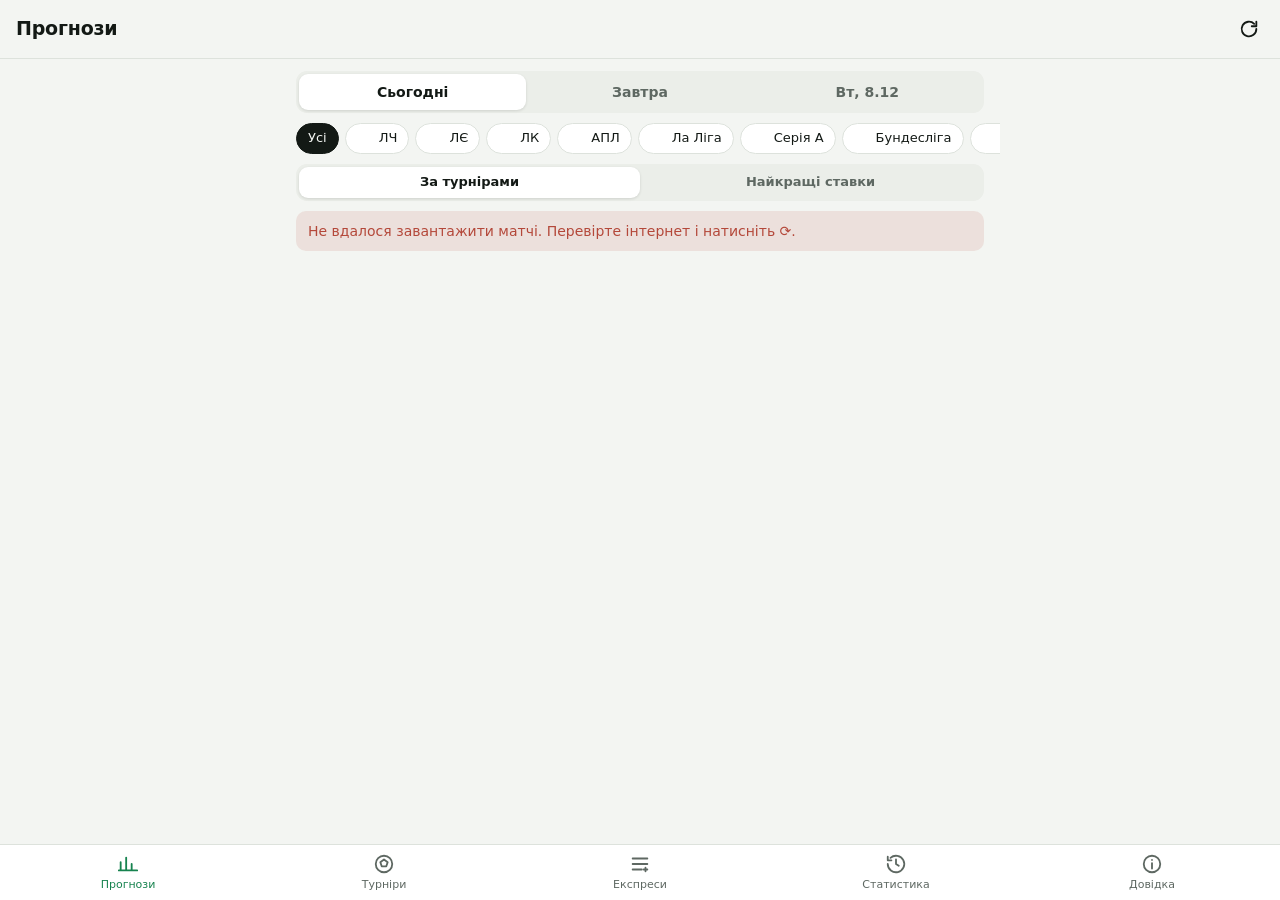
==== index.html @ bfa0df4a "Persistent accumulator slots, unique events, split statistics with CSV export Co-Authored-By: Claude" ====
<!doctype html>
<html lang="uk">
<head>
  <meta charset="utf-8">
  <meta name="viewport" content="width=device-width, initial-scale=1, viewport-fit=cover">
  <meta name="theme-color" content="#0e1311">
  <meta name="apple-mobile-web-app-capable" content="yes">
  <meta name="mobile-web-app-capable" content="yes">
  <meta name="apple-mobile-web-app-status-bar-style" content="black-translucent">
  <meta name="apple-mobile-web-app-title" content="Футбол Аналітика">
  <meta name="description" content="Аналіз топ-15 футбольних чемпіонатів і рекомендовані ставки на матчі">
  <link rel="manifest" href="manifest.webmanifest">
  <link rel="icon" href="icons/icon.svg" type="image/svg+xml">
  <link rel="apple-touch-icon" href="icons/icon-192.png">
  <link rel="stylesheet" href="styles.css">
  <title>Футбол Аналітика</title>
</head>
<body>
  <header class="topbar">
    <button id="back" class="icon-btn" aria-label="Назад" hidden>
      <svg viewBox="0 0 24 24"><path d="M15 5l-7 7 7 7"/></svg>
    </button>
    <h1 id="title">Прогнози</h1>
    <button id="refresh" class="icon-btn" aria-label="Оновити">
      <svg viewBox="0 0 24 24"><path d="M20 12a8 8 0 1 1-2.34-5.66M20 4v5h-5"/></svg>
    </button>
  </header>

  <main id="view"></main>

  <nav class="tabbar">
    <a href="#/" data-tab="home">
      <svg viewBox="0 0 24 24"><path d="M4 19V10M10 19V5M16 19v-7M22 19H2"/></svg>
      <span>Прогнози</span>
    </a>
    <a href="#/leagues" data-tab="leagues">
      <svg viewBox="0 0 24 24"><circle cx="12" cy="12" r="9"/><path d="M12 7l4 3-1.5 4.5h-5L8 10z"/></svg>
      <span>Турніри</span>
    </a>
    <a href="#/express" data-tab="express">
      <svg viewBox="0 0 24 24"><path d="M4 6h16M4 12h16M4 18h10"/><path d="M18 16v4M16 18h4"/></svg>
      <span>Експреси</span>
      <em id="slip-count" class="tab-count" hidden></em>
    </a>
    <a href="#/history" data-tab="history">
      <svg viewBox="0 0 24 24"><path d="M3 12a9 9 0 1 0 3-6.7M3 4v4h4M12 7v5l3 2"/></svg>
      <span>Статистика</span>
    </a>
    <a href="#/info" data-tab="info">
      <svg viewBox="0 0 24 24"><circle cx="12" cy="12" r="9"/><path d="M12 11v6M12 7.5v.01"/></svg>
      <span>Довідка</span>
    </a>
  </nav>

  <script src="js/config.js"></script>
  <script src="js/api.js"></script>
  <script src="js/model.js"></script>
  <script src="js/history.js"></script>
  <script src="js/glossary.js"></script>
  <script src="js/slip.js"></script>
  <script src="js/app.js"></script>
  <script>
    if ('serviceWorker' in navigator && location.protocol !== 'file:') {
      navigator.serviceWorker.register('sw.js');
    }
  </script>
</body>
</html>
---- styles.css ----
:root {
  --bg: #f3f5f2;
  --surface: #ffffff;
  --surface-2: #ebeee9;
  --text: #131915;
  --muted: #5e6862;
  --line: #dde2dc;
  --accent: #17834f;
  --accent-ink: #ffffff;
  --home: #17834f;
  --draw: #a3aca6;
  --away: #3567cf;
  --hi: #17834f;
  --mid: #b67c0a;
  --lo: #b4483a;
  --radius: 14px;
  --shadow: 0 1px 2px rgba(0, 0, 0, .05);
  color-scheme: light;
}

@media (prefers-color-scheme: dark) {
  :root:not([data-theme="light"]) {
    --bg: #0e1311;
    --surface: #161d19;
    --surface-2: #1f2823;
    --text: #e7ede9;
    --muted: #8d9993;
    --line: #27312b;
    --accent: #3cc98a;
    --accent-ink: #04140b;
    --home: #34b37a;
    --draw: #5f6a64;
    --away: #5f8ef0;
    --hi: #3cc98a;
    --mid: #e0a93b;
    --lo: #e0705f;
    --shadow: none;
    color-scheme: dark;
  }
}
:root[data-theme="dark"] {
  --bg: #0e1311; --surface: #161d19; --surface-2: #1f2823; --text: #e7ede9; --muted: #8d9993;
  --line: #27312b; --accent: #3cc98a; --accent-ink: #04140b; --home: #34b37a; --draw: #5f6a64;
  --away: #5f8ef0; --hi: #3cc98a; --mid: #e0a93b; --lo: #e0705f; --shadow: none; color-scheme: dark;
}

* { box-sizing: border-box; }
html { -webkit-text-size-adjust: 100%; }
body {
  margin: 0;
  background: var(--bg);
  color: var(--text);
  font: 15px/1.45 system-ui, -apple-system, "Segoe UI", Roboto, sans-serif;
  padding-bottom: calc(64px + env(safe-area-inset-bottom));
  -webkit-tap-highlight-color: transparent;
}
a { color: var(--accent); }
img { display: block; }
button, input, select { font: inherit; color: inherit; }

/* ---------- верхня і нижня панелі ---------- */
.topbar {
  position: sticky; top: 0; z-index: 10;
  display: flex; align-items: center; gap: 8px;
  padding: calc(10px + env(safe-area-inset-top)) 12px 10px 16px;
  background: color-mix(in srgb, var(--bg) 88%, transparent);
  backdrop-filter: blur(12px);
  border-bottom: 1px solid var(--line);
}
.topbar h1 { flex: 1; margin: 0; font-size: 19px; font-weight: 700; letter-spacing: -.01em; white-space: nowrap; overflow: hidden; text-overflow: ellipsis; }
.icon-btn { width: 38px; height: 38px; border: 0; border-radius: 10px; background: transparent; display: grid; place-items: center; cursor: pointer; flex: none; }
.icon-btn:active { background: var(--surface-2); }
.icon-btn[hidden] { display: none; }
svg { width: 22px; height: 22px; fill: none; stroke: currentColor; stroke-width: 2; stroke-linecap: round; stroke-linejoin: round; }

.tabbar {
  position: fixed; left: 0; right: 0; bottom: 0; z-index: 10;
  display: flex;
  padding-bottom: env(safe-area-inset-bottom);
  background: var(--surface);
  border-top: 1px solid var(--line);
}
.tabbar a {
  flex: 1; display: flex; flex-direction: column; align-items: center; gap: 2px;
  padding: 8px 0 7px; font-size: 11px; color: var(--muted); text-decoration: none;
}
.tabbar a.on { color: var(--accent); }

main { max-width: 720px; margin: 0 auto; padding: 12px 16px 24px; }

/* ---------- елементи керування ---------- */
.controls { display: grid; gap: 10px; margin-bottom: 14px; }
.segmented { display: flex; background: var(--surface-2); border-radius: 11px; padding: 3px; }
.segmented button {
  flex: 1; border: 0; background: transparent; padding: 8px 4px; border-radius: 9px;
  font-weight: 600; font-size: 14px; color: var(--muted); cursor: pointer;
}
.segmented button.on { background: var(--surface); color: var(--text); box-shadow: 0 1px 3px rgba(0, 0, 0, .12); }
.segmented.small button { padding: 6px 4px; font-size: 13px; }

.chips { display: flex; gap: 6px; overflow-x: auto; margin: 0 -16px; padding: 0 16px; scrollbar-width: none; }
.chips::-webkit-scrollbar { display: none; }
.chip {
  flex: none; display: flex; align-items: center; gap: 6px;
  border: 1px solid var(--line); background: var(--surface); border-radius: 999px;
  padding: 5px 11px; font-size: 13px; cursor: pointer; white-space: nowrap;
}
.chip img { width: 16px; height: 16px; object-fit: contain; }
.chip.on { background: var(--text); color: var(--bg); border-color: var(--text); }

.btn {
  display: inline-block; border: 0; border-radius: 11px; padding: 10px 16px;
  background: var(--accent); color: var(--accent-ink); font-weight: 600; text-decoration: none; cursor: pointer;
}
.btn.ghost { background: var(--surface-2); color: var(--text); }
.btn-row { margin-top: 10px; }

input, select {
  width: 100%; min-width: 0; padding: 10px 12px; border-radius: 10px;
  border: 1px solid var(--line); background: var(--bg);
}
input:focus, select:focus { outline: 2px solid var(--accent); outline-offset: -1px; }

/* ---------- картки ---------- */
.card { background: var(--surface); border: 1px solid var(--line); border-radius: var(--radius); padding: 14px; margin-bottom: 12px; box-shadow: var(--shadow); }
.card.flush { padding: 0; overflow: hidden; }
.card h2 { margin: 0 0 8px; font-size: 18px; }
.card h3 { margin: 0 0 10px; font-size: 15px; }
.hint { color: var(--muted); font-size: 13px; margin: 8px 0 0; }
.hint.pad { padding: 0 4px; }
.loading, .empty { padding: 32px 8px; text-align: center; color: var(--muted); }
.notice { border-radius: 10px; padding: 10px 12px; font-size: 14px; margin-bottom: 10px; }
.notice.error { background: color-mix(in srgb, var(--lo) 12%, transparent); color: var(--lo); }
.onboarding ol { padding-left: 20px; margin: 10px 0 14px; }
.summary { font-size: 13px; color: var(--muted); margin: 0 2px 12px; }
.summary b { color: var(--text); }

.ok { color: var(--hi); font-weight: 600; font-style: normal; }
.bad { color: var(--lo); font-weight: 600; font-style: normal; }

/* ---------- список матчів ---------- */
.group { margin-bottom: 18px; }
.group-head { display: flex; align-items: center; gap: 8px; margin: 0 2px 8px; color: var(--muted); font-size: 13px; text-decoration: none; }
.group-head b { color: var(--text); }
.group-head img { width: 20px; height: 20px; object-fit: contain; }

.match {
  display: grid; grid-template-columns: 1fr minmax(118px, 40%); grid-template-areas: "meta meta" "teams pred";
  gap: 6px 12px; align-items: center;
  padding: 11px 12px; margin-bottom: 8px;
  background: var(--surface); border: 1px solid var(--line); border-radius: var(--radius);
  color: inherit; text-decoration: none; box-shadow: var(--shadow);
}
.match:active { background: var(--surface-2); }
.m-meta { grid-area: meta; display: flex; justify-content: space-between; font-size: 12px; color: var(--muted); font-variant-numeric: tabular-nums; }
.m-meta .live { color: var(--lo); font-weight: 700; }
.m-league { display: flex; align-items: center; gap: 5px; }
.m-league img { width: 14px; height: 14px; object-fit: contain; }
.m-teams { grid-area: teams; display: grid; gap: 5px; min-width: 0; }
.team { display: flex; align-items: center; gap: 8px; min-width: 0; font-weight: 600; font-size: 14px; }
.team img { width: 20px; height: 20px; object-fit: contain; flex: none; }
.team span { flex: 1; overflow: hidden; text-overflow: ellipsis; white-space: nowrap; }
.team b { font-variant-numeric: tabular-nums; }
.m-pred { grid-area: pred; display: grid; gap: 6px; }
.pred-loading { font-size: 12px; color: var(--muted); text-align: right; }

.bar { display: flex; height: 18px; border-radius: 6px; overflow: hidden; gap: 2px; font-size: 10px; font-weight: 700; color: #fff; }
.bar span { display: grid; place-items: center; min-width: 22px; overflow: hidden; }
.bar .b1 { background: var(--home); }
.bar .bx { background: var(--draw); }
.bar .b2 { background: var(--away); }
.bar.big { height: 30px; font-size: 13px; border-radius: 8px; margin-top: 12px; }
.bar-legend { display: flex; justify-content: space-between; font-size: 12px; color: var(--muted); margin-top: 5px; }

.tip { justify-self: end; font-size: 12px; font-weight: 700; padding: 3px 8px; border-radius: 7px; white-space: nowrap; display: flex; gap: 5px; }
.tip.hi { background: color-mix(in srgb, var(--hi) 16%, transparent); color: var(--hi); }
.tip.mid { background: color-mix(in srgb, var(--mid) 18%, transparent); color: var(--mid); }
.tip.lo { background: var(--surface-2); color: var(--muted); }

.acca-head { display: flex; justify-content: space-between; align-items: baseline; gap: 8px; flex-wrap: wrap; margin-bottom: 8px; }
.acca-head span { font-size: 12px; color: var(--muted); }
.acca-row { display: flex; justify-content: space-between; gap: 10px; padding: 6px 0; border-top: 1px solid var(--line); font-size: 14px; }
.acca-row span { overflow: hidden; text-overflow: ellipsis; white-space: nowrap; }
.acca-row b { flex: none; color: var(--accent); }

/* ---------- екран матчу ---------- */
.hero-meta { display: flex; align-items: center; justify-content: center; gap: 6px; font-size: 12px; color: var(--muted); text-align: center; }
.hero-meta img { width: 16px; height: 16px; object-fit: contain; }
.hero-teams { display: grid; grid-template-columns: 1fr auto 1fr; align-items: center; gap: 8px; margin: 14px 0 8px; text-align: center; }
.hero-teams > div:not(.hero-score) { display: grid; justify-items: center; gap: 6px; font-size: 14px; min-width: 0; }
.hero-teams img { width: 52px; height: 52px; object-fit: contain; }
.hero-score { font-size: 26px; font-weight: 800; font-variant-numeric: tabular-nums; display: grid; }
.hero-score small { font-size: 11px; font-weight: 500; color: var(--muted); }
.xg { text-align: center; font-size: 13px; color: var(--muted); }
.xg b { color: var(--text); font-size: 15px; }

.tipcard { border-width: 1px 1px 1px 4px; }
.tipcard.hi { border-left-color: var(--hi); }
.tipcard.mid { border-left-color: var(--mid); }
.tipcard.lo { border-left-color: var(--draw); }
.tip-label { font-size: 12px; text-transform: uppercase; letter-spacing: .06em; color: var(--muted); }
.tip-main { font-size: 21px; font-weight: 800; margin: 2px 0 10px; letter-spacing: -.01em; }
.tip-stats { display: flex; flex-wrap: wrap; gap: 6px 16px; font-size: 13px; color: var(--muted); }
.tip-stats b { color: var(--text); }
.alts { margin-top: 10px; font-size: 13px; color: var(--muted); display: flex; flex-wrap: wrap; gap: 6px; align-items: center; }
.alts span { background: var(--surface-2); color: var(--text); padding: 2px 8px; border-radius: 6px; font-weight: 600; }

.reasons { margin: 0; padding-left: 18px; display: grid; gap: 6px; font-size: 14px; }

.value-form { display: grid; grid-template-columns: 1fr 120px; gap: 8px; margin-top: 10px; }
.value-out { margin-top: 10px; font-size: 14px; }

table { width: 100%; border-collapse: collapse; font-size: 13px; }
th { font-weight: 600; color: var(--muted); text-align: left; }
.markets th, .markets td { padding: 7px 4px; border-bottom: 1px solid var(--line); }
.markets td:last-child, .markets th:last-child { text-align: right; font-variant-numeric: tabular-nums; }
.markets tr.sel td { font-weight: 700; }
.markets tr:last-child td { border-bottom: 0; }
.pbar { position: relative; height: 20px; border-radius: 5px; background: var(--surface-2); overflow: hidden; min-width: 80px; }
.pbar i { position: absolute; inset: 0 auto 0 0; background: color-mix(in srgb, var(--accent) 35%, transparent); }
.pbar span { position: relative; padding-left: 6px; line-height: 20px; font-variant-numeric: tabular-nums; }

.scores { display: grid; grid-template-columns: repeat(3, 1fr); gap: 8px; }
.scores div { background: var(--surface-2); border-radius: 10px; padding: 8px; text-align: center; display: grid; }
.scores b { font-size: 18px; font-variant-numeric: tabular-nums; }
.scores span { font-size: 12px; color: var(--muted); }

.compare td, .compare th { padding: 7px 4px; border-bottom: 1px solid var(--line); }
.compare td { width: 34%; font-weight: 600; font-variant-numeric: tabular-nums; }
.compare td:first-child { text-align: left; }
.compare td:last-child { text-align: right; }
.compare tbody th { text-align: center; font-weight: 500; font-size: 12px; }
.compare thead th { color: var(--text); font-size: 13px; }
.compare thead th:last-child { text-align: right; }
.compare td:last-child .form { justify-content: flex-end; }

.form { display: inline-flex; gap: 2px; }
.form i { width: 17px; height: 17px; border-radius: 4px; display: grid; place-items: center; font: 700 10px/1 system-ui, sans-serif; color: #fff; }
.form .fW { background: var(--home); }
.form .fD { background: var(--draw); }
.form .fL { background: var(--lo); }

.status-line { font-size: 12px; color: var(--muted); margin: -4px 2px 10px; }
.badge { margin-left: 6px; font-size: 10px; font-weight: 700; padding: 1px 6px; border-radius: 5px; text-transform: uppercase; letter-spacing: .03em; }
.ok-b { background: color-mix(in srgb, var(--hi) 16%, transparent); color: var(--hi); }
.val-b { background: color-mix(in srgb, var(--away) 16%, transparent); color: var(--away); }
.value-pick { margin-top: 10px; padding: 8px 10px; border-radius: 9px; font-size: 13px; background: color-mix(in srgb, var(--away) 12%, transparent); }
.section-title { font-size: 13px; text-transform: uppercase; letter-spacing: .06em; color: var(--muted); margin: 6px 2px 8px; }
.league-list + .section-title { margin-top: 18px; }
.table-title { padding: 10px 12px 0; font-weight: 700; font-size: 13px; }
a.acca-row { color: inherit; text-decoration: none; }

.hint.top { margin: 0 0 12px; }
.squads { display: grid; grid-template-columns: 1fr 1fr; gap: 14px; }
.squad { min-width: 0; }
.squad h4 { display: flex; align-items: center; gap: 6px; margin: 0 0 8px; font-size: 14px; }
.squad h4 img { width: 18px; height: 18px; object-fit: contain; }
.absent { list-style: none; margin: 0; padding: 0; display: grid; gap: 6px; font-size: 13px; }
.absent b { display: block; }
.absent span { color: var(--lo); font-size: 12px; }
.xi-head { margin: 12px 0 6px; font-size: 12px; font-weight: 700; color: var(--muted); text-transform: uppercase; letter-spacing: .04em; }
.xi { list-style: none; margin: 0; padding: 0; display: grid; gap: 3px; font-size: 13px; }
.xi li { display: flex; gap: 6px; min-width: 0; overflow: hidden; text-overflow: ellipsis; white-space: nowrap; }
.xi li span { width: 20px; flex: none; text-align: right; color: var(--muted); font-variant-numeric: tabular-nums; }

.picks { display: grid; grid-template-columns: repeat(2, minmax(0, 1fr)); gap: 8px; }
.pick { background: var(--surface-2); border-radius: 10px; padding: 8px 10px; display: grid; gap: 1px; min-width: 0; }
.pick span { font-size: 11px; color: var(--muted); text-transform: uppercase; letter-spacing: .03em; }
.pick b { font-size: 14px; overflow: hidden; text-overflow: ellipsis; white-space: nowrap; }
.pick i { font-style: normal; font-size: 12px; color: var(--muted); }

.mgroup { border-top: 1px solid var(--line); }
.mgroup:first-of-type { border-top: 0; }
.mgroup summary { display: flex; justify-content: space-between; align-items: center; padding: 10px 2px; font-weight: 700; font-size: 14px; cursor: pointer; list-style: none; }
.mgroup summary::-webkit-details-marker { display: none; }
.mgroup summary::after { content: '›'; color: var(--muted); font-size: 18px; transition: transform .15s; margin-left: 8px; }
.mgroup[open] summary::after { transform: rotate(90deg); }
.mgroup summary span { margin-left: auto; font-size: 12px; font-weight: 500; color: var(--muted); }
.mgroup table { margin-bottom: 8px; }

.league-stats small { display: block; font-size: 11px; color: var(--muted); font-weight: 500; }
.history td { white-space: normal; vertical-align: top; }
.history small { color: var(--muted); }
.btn-row.pad { padding: 0 2px 12px; }

/* ---------- довідка ---------- */
.toc { display: flex; flex-wrap: wrap; gap: 6px; margin-bottom: 12px; }
.toc a { border: 1px solid var(--line); background: var(--surface); border-radius: 999px; padding: 5px 11px; font-size: 13px; color: var(--text); text-decoration: none; }
.terms, .gloss { margin: 0; display: grid; gap: 12px; }
.terms dt, .gloss dt { font-weight: 700; font-size: 14px; }
.terms dd, .gloss dd { margin: 2px 0 0; font-size: 14px; color: var(--muted); }
.gloss { gap: 10px; padding-bottom: 10px; }
.gloss div { display: grid; grid-template-columns: minmax(96px, 34%) 1fr; gap: 10px; align-items: baseline; }
.gloss dd { margin: 0; }
.term { scroll-margin-top: 70px; border-radius: 8px; transition: background-color 1.5s; }
.term.flash { background: color-mix(in srgb, var(--accent) 14%, transparent); }
.help {
  display: inline-grid; place-items: center; width: 17px; height: 17px; border-radius: 50%;
  font: 700 11px/1 system-ui, sans-serif; text-decoration: none; vertical-align: 1px;
  background: var(--surface-2); color: var(--muted); border: 1px solid var(--line);
}
.gloss-link { display: inline-block; margin-top: 10px; font-size: 13px; text-decoration: none; }

/* ---------- експреси ---------- */
.tabbar a { position: relative; }
.tab-count {
  position: absolute; top: 3px; left: calc(50% + 6px); min-width: 17px; height: 17px; padding: 0 4px;
  border-radius: 9px; background: var(--accent); color: var(--accent-ink);
  font: 700 10px/17px system-ui, sans-serif; font-style: normal; text-align: center;
}
.tab-count[hidden] { display: none; }

.add {
  border: 1px solid var(--line); background: var(--surface); color: var(--accent);
  border-radius: 8px; min-width: 30px; height: 28px; padding: 0 8px; font-weight: 700; cursor: pointer;
}
.add.on { background: var(--accent); color: var(--accent-ink); border-color: var(--accent); }
.add.wide { height: 36px; padding: 0 14px; }
.add-cell { width: 38px; text-align: right; }
.pick { position: relative; padding-right: 44px; }
.pick .add { position: absolute; right: 8px; top: 50%; transform: translateY(-50%); }

.toast {
  position: fixed; left: 50%; bottom: calc(76px + env(safe-area-inset-bottom)); transform: translate(-50%, 20px);
  max-width: calc(100% - 32px); width: max-content; padding: 10px 14px; border-radius: 12px;
  background: var(--text); color: var(--bg); font-size: 13px; opacity: 0; pointer-events: none;
  transition: opacity .2s, transform .2s; z-index: 20;
}
.toast a { color: var(--accent); font-weight: 700; margin-left: 6px; }
.toast.show { opacity: 1; transform: translate(-50%, 0); pointer-events: auto; }

.legs { display: grid; gap: 6px; }
.leg { display: flex; align-items: center; gap: 8px; padding: 8px 0; border-top: 1px solid var(--line); }
.leg:first-child { border-top: 0; }
.leg.started { opacity: .5; }
.leg-main { flex: 1; min-width: 0; display: grid; color: inherit; text-decoration: none; }
.leg-main small, .leg-num small { font-size: 11px; color: var(--muted); }
.leg-main span { font-size: 13px; overflow: hidden; text-overflow: ellipsis; white-space: nowrap; }
.leg-main b { font-size: 14px; color: var(--accent); }
.leg-league { display: flex; align-items: center; gap: 4px; font-style: normal; font-size: 11px; color: var(--muted); }
.leg-league img { width: 13px; height: 13px; object-fit: contain; }
.leg-num { display: grid; text-align: right; flex: none; min-width: 44px; }
.leg-odds { width: 64px; flex: none; padding: 6px 8px; }
.leg-x { flex: none; border: 0; background: transparent; color: var(--muted); font-size: 16px; width: 28px; height: 28px; cursor: pointer; }

.totals { display: grid; grid-template-columns: repeat(4, 1fr); gap: 6px; margin-top: 10px; padding-top: 10px; border-top: 1px solid var(--line); text-align: center; }
.totals div { display: grid; }
.totals span { font-size: 11px; color: var(--muted); }
.totals b { font-size: 17px; }

.acca-title { display: flex; align-items: center; gap: 8px; }
.acca-title b { font-size: 16px; }
.acca-title > span:last-child { margin-left: auto; font-weight: 800; font-size: 17px; }
.acca-sub { font-size: 13px; color: var(--muted); margin: 2px 0 8px; }
.risk { letter-spacing: 1px; font-size: 11px; }
.risk.r1 { color: var(--hi); } .risk.r2 { color: var(--hi); } .risk.r3 { color: var(--mid); }
.risk.r4 { color: var(--lo); } .risk.r5 { color: var(--lo); }

.chip-st { display: inline-block; margin-left: 6px; padding: 1px 7px; border-radius: 6px; font-size: 11px; font-weight: 700; background: var(--surface-2); color: var(--muted); }
.chip-st.win { background: color-mix(in srgb, var(--hi) 16%, transparent); color: var(--hi); }
.chip-st.loss { background: color-mix(in srgb, var(--lo) 14%, transparent); color: var(--lo); }
.leg-st b { font-size: 18px; }
.leg.st-win .leg-main b { color: var(--hi); }
.leg.st-loss .leg-main b { color: var(--lo); text-decoration: line-through; }

/* ---------- статистика ---------- */
.kpis { display: grid; grid-template-columns: repeat(3, 1fr); gap: 8px; text-align: center; }
.kpis div { display: grid; gap: 2px; }
.kpis b { font-size: 20px; }
.kpis span { font-size: 11px; color: var(--muted); line-height: 1.3; }
.rate { margin: 10px 0 12px; }
.rate-head { display: flex; justify-content: space-between; gap: 8px; font-size: 14px; }
.rate-bar { position: relative; height: 8px; border-radius: 4px; background: var(--surface-2); margin: 5px 0 2px; overflow: visible; }
.rate-bar i { position: absolute; inset: 0 auto 0 0; border-radius: 4px; background: var(--hi); }
.rate-bar em { position: absolute; top: -3px; bottom: -3px; width: 2px; background: var(--text); border-radius: 1px; }
.rate small { font-size: 11px; color: var(--muted); }
.day-head { display: flex; justify-content: space-between; padding: 12px 0 4px; border-bottom: 1px solid var(--line); font-size: 13px; }
.day-head span { color: var(--muted); }
.hrow { display: flex; align-items: center; gap: 10px; padding: 8px 0; border-bottom: 1px solid var(--line); color: inherit; text-decoration: none; }
.hrow-main { flex: 1; min-width: 0; display: grid; gap: 1px; }
.hrow-main small { font-size: 11px; color: var(--muted); }
.hrow-main span { font-size: 14px; overflow: hidden; text-overflow: ellipsis; white-space: nowrap; }
.hrow-main em { font-style: normal; font-size: 12px; color: var(--muted); }
.hrow-st { font-size: 18px; flex: none; }
.hacca { border-top: 1px solid var(--line); }
.hacca summary { list-style: none; cursor: pointer; padding: 10px 0; display: grid; grid-template-columns: auto 1fr auto; gap: 2px 8px; align-items: center; }
.hacca summary::-webkit-details-marker { display: none; }
.hacca summary .chip-st { margin: 0; }
.hacca summary small { grid-column: 1 / -1; font-size: 12px; color: var(--muted); }
.hacca-k { font-weight: 700; }

/* ---------- ліги ---------- */
.league-list { display: grid; gap: 8px; }
.league-item {
  display: flex; align-items: center; gap: 12px; padding: 12px 14px;
  background: var(--surface); border: 1px solid var(--line); border-radius: var(--radius);
  color: inherit; text-decoration: none;
}
.league-item img { width: 32px; height: 32px; object-fit: contain; background: #fff; border-radius: 8px; padding: 3px; }
.league-item span { flex: 1; display: grid; }
.league-item small { color: var(--muted); }
.league-item i { color: var(--muted); font-style: normal; font-size: 22px; }

.league-stats { display: grid; grid-template-columns: repeat(3, 1fr); gap: 8px; text-align: center; }
.league-stats div { display: grid; }
.league-stats b { font-size: 20px; }
.league-stats span { font-size: 11px; color: var(--muted); }

.table-wrap { overflow-x: auto; }
.standings { min-width: 520px; }
.standings th, .standings td { padding: 8px 6px; text-align: center; border-bottom: 1px solid var(--line); font-variant-numeric: tabular-nums; white-space: nowrap; }
.standings .tl { text-align: left; }
.standings tbody tr:last-child td { border-bottom: 0; }
.team-cell { display: flex; align-items: center; gap: 7px; font-weight: 600; max-width: 170px; overflow: hidden; text-overflow: ellipsis; }
.team-cell img { width: 18px; height: 18px; object-fit: contain; flex: none; }
.standings .good { color: var(--hi); font-weight: 700; }
.standings .poor { color: var(--lo); }

/* ---------- налаштування ---------- */
.key-row { display: grid; grid-template-columns: 1fr auto; gap: 8px; }
.disclaimer p { margin: 0; font-size: 14px; color: var(--muted); }

@media (min-width: 560px) {
  .match { grid-template-columns: 1fr 220px; }
}
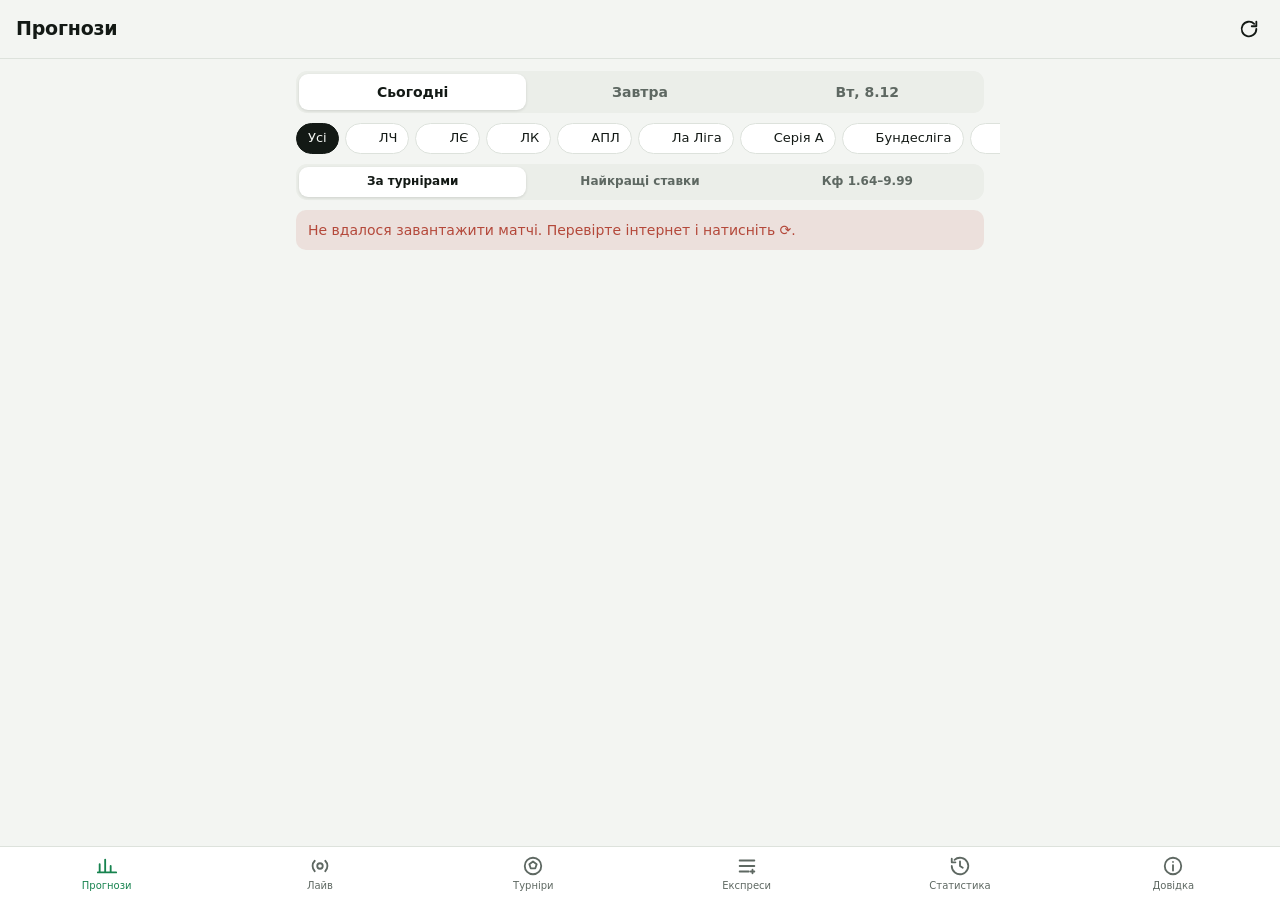
==== commit 8f457c68: "Add live halftime section: 2nd-half model, live markets with odds >= 2, live stats tracking Co-Autho" ====
--- a/index.html
+++ b/index.html
@@ -33,6 +33,10 @@
       <svg viewBox="0 0 24 24"><path d="M4 19V10M10 19V5M16 19v-7M22 19H2"/></svg>
       <span>Прогнози</span>
     </a>
+    <a href="#/live" data-tab="live">
+      <svg viewBox="0 0 24 24"><circle cx="12" cy="12" r="3"/><path d="M6.3 6.3a8 8 0 0 0 0 11.4M17.7 6.3a8 8 0 0 1 0 11.4"/></svg>
+      <span>Лайв</span>
+    </a>
     <a href="#/leagues" data-tab="leagues">
       <svg viewBox="0 0 24 24"><circle cx="12" cy="12" r="9"/><path d="M12 7l4 3-1.5 4.5h-5L8 10z"/></svg>
       <span>Турніри</span>
--- a/styles.css
+++ b/styles.css
@@ -389,6 +389,48 @@
 .hacca summary small { grid-column: 1 / -1; font-size: 12px; color: var(--muted); }
 .hacca-k { font-weight: 700; }
 
+.rec-tag { font-size: 10px; padding: 0 5px; border-radius: 4px; background: var(--surface-2); color: var(--muted); margin-left: 4px; }
+.pchips { display: flex; flex-wrap: wrap; gap: 4px; margin-top: 3px; }
+.pchip { font-size: 11px; padding: 1px 6px; border-radius: 6px; background: var(--surface-2); color: var(--muted); white-space: nowrap; }
+.pchip.win { background: color-mix(in srgb, var(--hi) 14%, transparent); color: var(--hi); }
+.pchip.loss { background: color-mix(in srgb, var(--lo) 12%, transparent); color: var(--lo); }
+.pchip i { font-style: normal; }
+.band-sum { margin: -6px 0 10px; font-size: 12px; color: var(--muted); }
+
+/* розділ «Кф 1.64–9.99» */
+.band-card { padding: 10px 12px; }
+.band-head { display: grid; gap: 1px; color: inherit; text-decoration: none; margin-bottom: 4px; }
+.band-head small { display: flex; align-items: center; gap: 4px; font-size: 11px; color: var(--muted); }
+.band-head small img { width: 13px; height: 13px; object-fit: contain; }
+.band-head span { font-weight: 600; font-size: 14px; }
+.band-row { display: flex; align-items: center; gap: 8px; padding: 6px 0; border-top: 1px solid var(--line); font-size: 14px; }
+.band-row b { flex: 1; min-width: 0; overflow: hidden; text-overflow: ellipsis; white-space: nowrap; color: var(--accent); }
+.band-k { flex: none; width: 74px; font-size: 11px; color: var(--muted); font-variant-numeric: tabular-nums; }
+.band-p { flex: none; width: 38px; text-align: right; color: var(--muted); font-size: 13px; }
+.band-o { flex: none; width: 54px; text-align: right; font-weight: 700; font-variant-numeric: tabular-nums; }
+.band-o small { font-size: 9px; font-weight: 500; color: var(--muted); margin-left: 2px; }
+.band-row .badge { margin-left: 0; }
+.empty-band em { color: var(--muted); font-size: 12px; }
+
+/* ---------- лайв ---------- */
+.tabbar a { font-size: 10px; }
+.segmented.small button { font-size: 12px; padding: 6px 2px; }
+.live-top { display: flex; justify-content: space-between; align-items: center; gap: 8px; margin: 0 2px 10px; font-size: 12px; color: var(--muted); }
+.switch { display: flex; align-items: center; gap: 6px; font-size: 13px; color: var(--text); white-space: nowrap; }
+.switch input { width: 18px; height: 18px; accent-color: var(--accent); }
+.live-score { display: grid; grid-template-columns: 1fr auto 1fr; gap: 10px; align-items: center; text-align: center; margin: 6px 0 2px; font-weight: 700; }
+.live-score b { font-size: 28px; font-variant-numeric: tabular-nums; }
+.live-status { text-align: center; font-size: 12px; font-weight: 700; color: var(--lo); margin-bottom: 8px; }
+.live-stats { margin-bottom: 12px; }
+.live-recs { display: grid; gap: 8px; margin-bottom: 14px; }
+.live-rec { display: grid; gap: 1px; padding: 10px 12px; border-radius: 10px; background: color-mix(in srgb, var(--accent) 10%, transparent); border-left: 3px solid var(--accent); }
+.live-rec span { font-size: 11px; text-transform: uppercase; letter-spacing: .04em; color: var(--muted); }
+.live-rec b { font-size: 15px; }
+.live-rec i { font-style: normal; font-size: 13px; color: var(--muted); }
+.live-group { font-size: 12px; font-weight: 700; color: var(--muted); text-transform: uppercase; letter-spacing: .04em; margin: 10px 0 2px; }
+.live-all { margin-top: 10px; }
+.soon { font-size: 11px; color: var(--muted); text-align: right; display: block; line-height: 1.3; }
+
 /* ---------- ліги ---------- */
 .league-list { display: grid; gap: 8px; }
 .league-item {
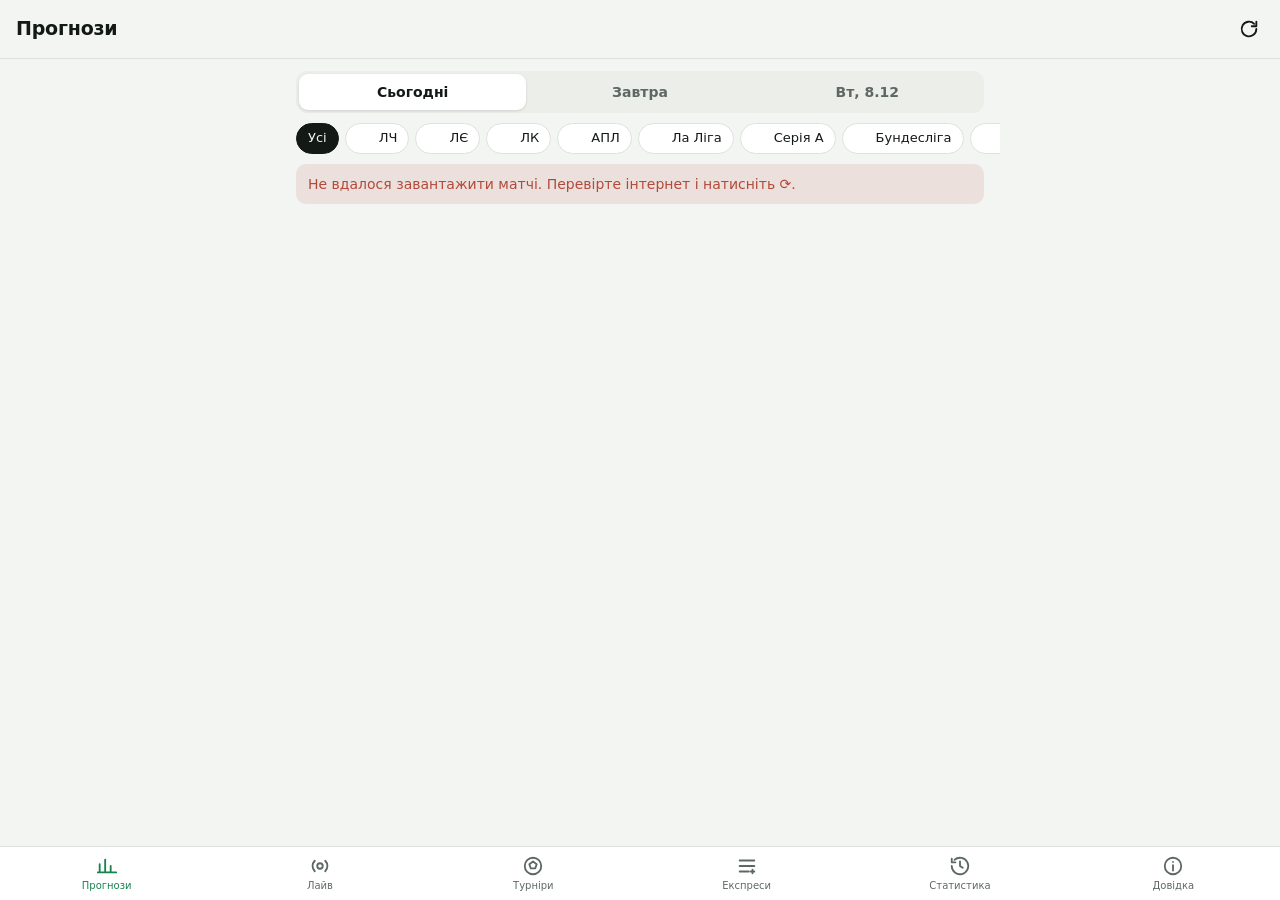
==== commit b21053f1: "Virtual bank (50 UAH per main/value/accumulator bet), stats from 13:30, instant app updates Co-Autho" ====
--- a/index.html
+++ b/index.html
@@ -8,7 +8,7 @@
   <meta name="mobile-web-app-capable" content="yes">
   <meta name="apple-mobile-web-app-status-bar-style" content="black-translucent">
   <meta name="apple-mobile-web-app-title" content="Футбол Аналітика">
-  <meta name="description" content="Аналіз топ-15 футбольних чемпіонатів і рекомендовані ставки на матчі">
+  <meta name="description" content="Аналіз 25 футбольних чемпіонатів і єврокубків, рекомендовані ставки на матчі">
   <link rel="manifest" href="manifest.webmanifest">
   <link rel="icon" href="icons/icon.svg" type="image/svg+xml">
   <link rel="apple-touch-icon" href="icons/icon-192.png">
@@ -57,6 +57,7 @@
   </nav>
 
   <script src="js/config.js"></script>
+  <script src="js/store.js"></script>
   <script src="js/api.js"></script>
   <script src="js/model.js"></script>
   <script src="js/history.js"></script>
@@ -65,7 +66,13 @@
   <script src="js/app.js"></script>
   <script>
     if ('serviceWorker' in navigator && location.protocol !== 'file:') {
-      navigator.serviceWorker.register('sw.js');
+      // Коли встановилась нова версія додатка — одразу перезавантажуємо сторінку, щоб не працювати зі старою.
+      const hadController = !!navigator.serviceWorker.controller;
+      let reloaded = false;
+      navigator.serviceWorker.addEventListener('controllerchange', () => {
+        if (hadController && !reloaded) { reloaded = true; location.reload(); }
+      });
+      navigator.serviceWorker.register('sw.js').then(r => r.update()).catch(() => {});
     }
   </script>
 </body>
--- a/styles.css
+++ b/styles.css
@@ -389,7 +389,8 @@
 .hacca summary small { grid-column: 1 / -1; font-size: 12px; color: var(--muted); }
 .hacca-k { font-weight: 700; }
 
-.rec-tag { font-size: 10px; padding: 0 5px; border-radius: 4px; background: var(--surface-2); color: var(--muted); margin-left: 4px; }
+.live-dot { display: inline-block; width: 7px; height: 7px; border-radius: 50%; background: var(--lo); margin-right: 6px; vertical-align: 1px; animation: pulse 1.5s infinite; }
+@keyframes pulse { 50% { opacity: .3; } }
 .pchips { display: flex; flex-wrap: wrap; gap: 4px; margin-top: 3px; }
 .pchip { font-size: 11px; padding: 1px 6px; border-radius: 6px; background: var(--surface-2); color: var(--muted); white-space: nowrap; }
 .pchip.win { background: color-mix(in srgb, var(--hi) 14%, transparent); color: var(--hi); }
@@ -397,20 +398,42 @@
 .pchip i { font-style: normal; }
 .band-sum { margin: -6px 0 10px; font-size: 12px; color: var(--muted); }
 
-/* розділ «Кф 1.64–9.99» */
-.band-card { padding: 10px 12px; }
 .band-head { display: grid; gap: 1px; color: inherit; text-decoration: none; margin-bottom: 4px; }
 .band-head small { display: flex; align-items: center; gap: 4px; font-size: 11px; color: var(--muted); }
 .band-head small img { width: 13px; height: 13px; object-fit: contain; }
 .band-head span { font-weight: 600; font-size: 14px; }
-.band-row { display: flex; align-items: center; gap: 8px; padding: 6px 0; border-top: 1px solid var(--line); font-size: 14px; }
-.band-row b { flex: 1; min-width: 0; overflow: hidden; text-overflow: ellipsis; white-space: nowrap; color: var(--accent); }
-.band-k { flex: none; width: 74px; font-size: 11px; color: var(--muted); font-variant-numeric: tabular-nums; }
-.band-p { flex: none; width: 38px; text-align: right; color: var(--muted); font-size: 13px; }
-.band-o { flex: none; width: 54px; text-align: right; font-weight: 700; font-variant-numeric: tabular-nums; }
-.band-o small { font-size: 9px; font-weight: 500; color: var(--muted); margin-left: 2px; }
-.band-row .badge { margin-left: 0; }
-.empty-band em { color: var(--muted); font-size: 12px; }
+
+.notice-card { border-left: 4px solid var(--draw); }
+.notice-card p { margin: 6px 0 0; }
+.tip-main i { font-style: normal; font-size: 15px; margin-left: 6px; }
+
+/* Перемикач вкладок статистики: 6 кнопок у дві лінії по 3. */
+.segmented.tabs6 { display: grid; grid-template-columns: repeat(3, 1fr); gap: 2px; }
+.kpis2 { margin-top: 12px; padding-top: 12px; border-top: 1px solid var(--line); }
+
+/* Лайв: перший тайм 0:0 — виділення і блок тоталу 1.5. */
+.zero-card { border: 2px solid var(--mid); }
+.zero-box { margin: 0 0 14px; padding: 10px 12px; border-radius: 10px; background: color-mix(in srgb, var(--mid) 12%, transparent); }
+.zero-title { font-size: 12px; font-weight: 700; text-transform: uppercase; letter-spacing: .04em; color: var(--mid); margin-bottom: 6px; }
+.zero-row { display: grid; grid-template-columns: 1fr auto auto; gap: 10px; align-items: center; padding: 6px 0; border-top: 1px solid var(--line); }
+.zero-row:first-of-type { border-top: 0; }
+.zero-row div { display: grid; } .zero-row small { font-size: 11px; color: var(--muted); }
+.zero-row > b { font-size: 18px; } .zero-row i { font-style: normal; color: var(--muted); font-size: 13px; }
+.zero-row.fav > b { color: var(--hi); }
+
+/* ---------- віртуальний рахунок ---------- */
+.bank-balance { display: grid; justify-items: center; gap: 2px; text-align: center; }
+.bank-balance span { font-size: 12px; text-transform: uppercase; letter-spacing: .06em; color: var(--muted); }
+.bank-balance b { font-size: 32px; font-variant-numeric: tabular-nums; }
+.bank-balance small { font-size: 12px; color: var(--muted); }
+.bank-balance input { width: 80px; padding: 3px 6px; font-size: 12px; text-align: right; }
+.chart { position: relative; margin-top: 12px; }
+.chart svg { width: 100%; height: 110px; display: block; }
+.chart-base { stroke: var(--line); stroke-width: 1; stroke-dasharray: 4 4; vector-effect: non-scaling-stroke; }
+.chart-line { fill: none; stroke-width: 2.5; vector-effect: non-scaling-stroke; stroke-linejoin: round; }
+.chart-line.up { stroke: var(--hi); } .chart-line.down { stroke: var(--lo); }
+.chart-axis { position: absolute; inset: 0 auto 0 0; display: flex; flex-direction: column; justify-content: space-between; font-size: 10px; color: var(--muted); pointer-events: none; }
+.bank-res { font-size: 14px; font-weight: 700; white-space: nowrap; }
 
 /* ---------- лайв ---------- */
 .tabbar a { font-size: 10px; }
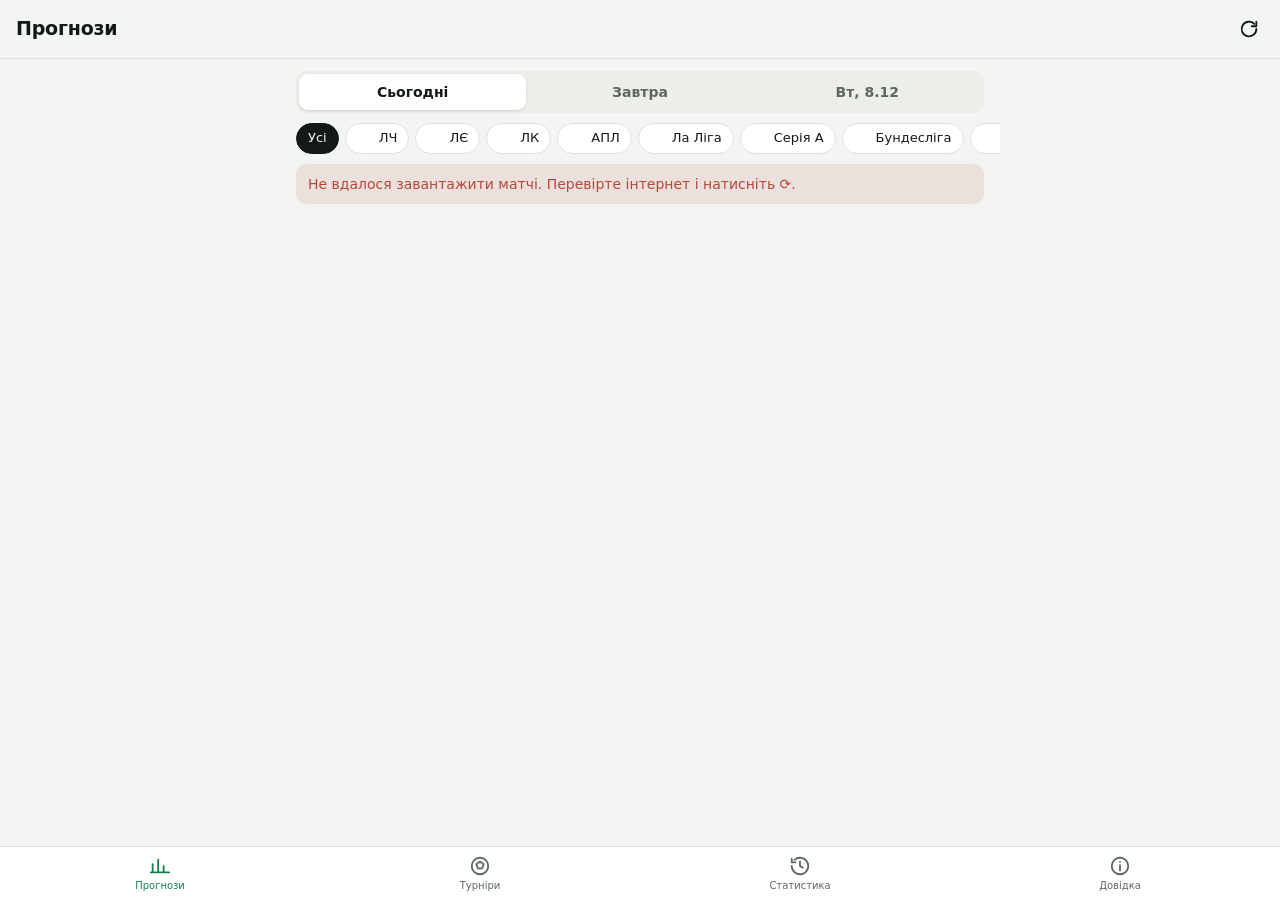
==== commit 0ac7e1dc: "Keep only main, value and best-by-market bets: remove accumulators and live Removes the Express tab " ====
--- a/index.html
+++ b/index.html
@@ -33,18 +33,9 @@
       <svg viewBox="0 0 24 24"><path d="M4 19V10M10 19V5M16 19v-7M22 19H2"/></svg>
       <span>Прогнози</span>
     </a>
-    <a href="#/live" data-tab="live">
-      <svg viewBox="0 0 24 24"><circle cx="12" cy="12" r="3"/><path d="M6.3 6.3a8 8 0 0 0 0 11.4M17.7 6.3a8 8 0 0 1 0 11.4"/></svg>
-      <span>Лайв</span>
-    </a>
     <a href="#/leagues" data-tab="leagues">
       <svg viewBox="0 0 24 24"><circle cx="12" cy="12" r="9"/><path d="M12 7l4 3-1.5 4.5h-5L8 10z"/></svg>
       <span>Турніри</span>
-    </a>
-    <a href="#/express" data-tab="express">
-      <svg viewBox="0 0 24 24"><path d="M4 6h16M4 12h16M4 18h10"/><path d="M18 16v4M16 18h4"/></svg>
-      <span>Експреси</span>
-      <em id="slip-count" class="tab-count" hidden></em>
     </a>
     <a href="#/history" data-tab="history">
       <svg viewBox="0 0 24 24"><path d="M3 12a9 9 0 1 0 3-6.7M3 4v4h4M12 7v5l3 2"/></svg>
@@ -62,7 +53,6 @@
   <script src="js/model.js"></script>
   <script src="js/history.js"></script>
   <script src="js/glossary.js"></script>
-  <script src="js/slip.js"></script>
   <script src="js/app.js"></script>
   <script>
     if ('serviceWorker' in navigator && location.protocol !== 'file:') {
--- a/styles.css
+++ b/styles.css
@@ -435,6 +435,32 @@
 .chart-axis { position: absolute; inset: 0 auto 0 0; display: flex; flex-direction: column; justify-content: space-between; font-size: 10px; color: var(--muted); pointer-events: none; }
 .bank-res { font-size: 14px; font-weight: 700; white-space: nowrap; }
 
+.more summary { cursor: pointer; padding: 8px 0 2px; font-size: 13px; font-weight: 600; color: var(--accent); list-style: none; }
+.more summary::-webkit-details-marker { display: none; }
+.more[open] summary { display: none; }
+.acca-row small { color: var(--muted); font-size: 11px; margin-right: 4px; }
+
+.vrow { display: flex; align-items: center; gap: 10px; }
+.vrow > a { flex: 1; min-width: 0; display: flex; justify-content: space-between; gap: 10px; color: inherit; text-decoration: none; }
+.vrow > a span { overflow: hidden; text-overflow: ellipsis; white-space: nowrap; }
+.vrow > a b { flex: none; color: var(--accent); }
+.vrow.sel { background: color-mix(in srgb, var(--accent) 8%, transparent); margin: 0 -8px; padding-left: 8px; padding-right: 8px; border-radius: 8px; }
+.vrow .add, .add-stub { flex: none; width: 30px; min-width: 30px; }
+.vsel-bar { display: flex; align-items: center; gap: 8px; flex-wrap: wrap; padding-top: 10px; font-size: 13px; }
+.vsel-bar span { flex: 1; color: var(--muted); }
+.small-btn { padding: 6px 10px; font-size: 12px; }
+.scen { margin-top: 12px; }
+.scen td, .scen th { text-align: center; font-size: 12.5px; vertical-align: middle; }
+.scen th small, .scen td small { font-size: 10.5px; color: var(--muted); font-weight: 400; }
+.scen tr.plus td:first-child { box-shadow: inset 3px 0 0 var(--hi); }
+.scen tr.minus td:first-child { box-shadow: inset 3px 0 0 var(--lo); }
+.scen tr.even td { background: color-mix(in srgb, var(--hi) 10%, transparent); }
+.doubles td { vertical-align: middle; font-size: 12.5px; }
+.doubles td:nth-child(2) { line-height: 1.5; }
+.doubles a { color: inherit; text-decoration: none; }
+.doubles td b { color: var(--accent); }
+.doubles td:nth-child(n+3) { white-space: nowrap; text-align: right; }
+
 /* ---------- лайв ---------- */
 .tabbar a { font-size: 10px; }
 .segmented.small button { font-size: 12px; padding: 6px 2px; }
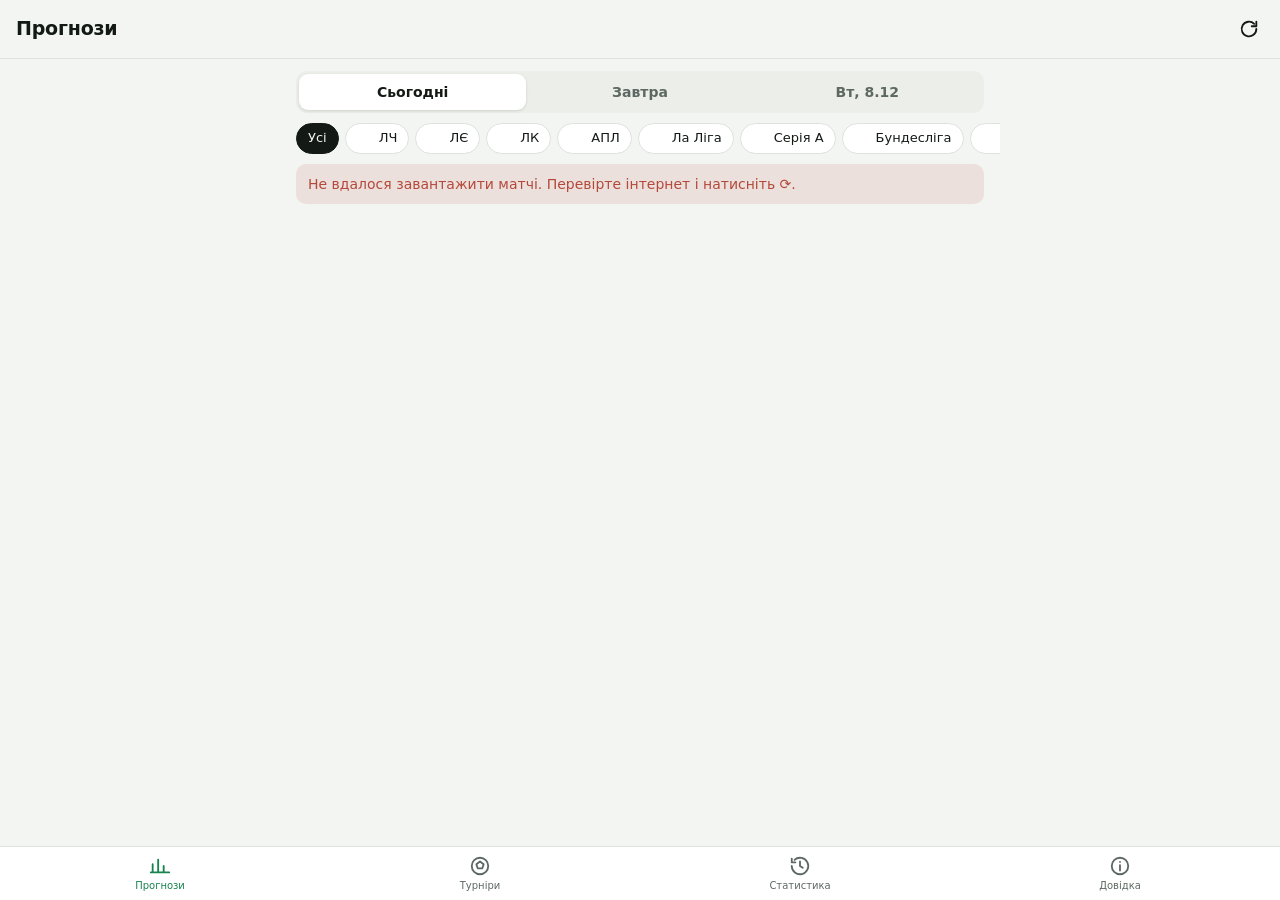
==== commit 2b3588d9: "Use VBET odds with priority, DraftKings as fallback; mark the bookmaker on every value bet - js/vbet" ====
--- a/index.html
+++ b/index.html
@@ -50,6 +50,7 @@
   <script src="js/config.js"></script>
   <script src="js/store.js"></script>
   <script src="js/api.js"></script>
+  <script src="js/vbet.js"></script>
   <script src="js/model.js"></script>
   <script src="js/history.js"></script>
   <script src="js/glossary.js"></script>
@@ -62,7 +63,13 @@
       navigator.serviceWorker.addEventListener('controllerchange', () => {
         if (hadController && !reloaded) { reloaded = true; location.reload(); }
       });
-      navigator.serviceWorker.register('sw.js').then(r => r.update()).catch(() => {});
+      // Перевіряємо оновлення при запуску, кожні 5 хвилин і щоразу, коли додаток повертається на екран
+      // (на iPhone додаток з початкового екрана часто не перезапускається, а лише «прокидається»).
+      navigator.serviceWorker.register('sw.js').then(r => {
+        r.update();
+        setInterval(() => r.update().catch(() => {}), 5 * 60 * 1000);
+        document.addEventListener('visibilitychange', () => { if (!document.hidden) r.update().catch(() => {}); });
+      }).catch(() => {});
     }
   </script>
 </body>
--- a/styles.css
+++ b/styles.css
@@ -514,3 +514,40 @@
 @media (min-width: 560px) {
   .match { grid-template-columns: 1fr 220px; }
 }
+
+/* Рекомендації за ринками: група → варіант, ймовірність, рівень впевненості */
+.mrecs { display: grid; }
+.mrec { border-top: 1px solid var(--line); }
+.mrec:first-child { border-top: 0; }
+.mrec summary { list-style: none; cursor: pointer; display: grid; grid-template-columns: 1fr auto; gap: 1px 10px; align-items: center; padding: 9px 0; }
+.mrec summary::-webkit-details-marker { display: none; }
+.mrec-name { grid-column: 1 / -1; font-size: 11px; text-transform: uppercase; letter-spacing: .04em; color: var(--muted); }
+.mrec summary b { font-size: 15px; }
+.lvl { font-style: normal; font-size: 12px; font-weight: 700; padding: 3px 8px; border-radius: 999px; white-space: nowrap; }
+.lvl.hi { color: var(--hi); background: color-mix(in srgb, var(--hi) 14%, transparent); }
+.lvl.mid { color: var(--mid); background: color-mix(in srgb, var(--mid) 14%, transparent); }
+.lvl.lo { color: var(--muted); background: var(--surface-2); }
+.mrec-all { display: flex; flex-wrap: wrap; gap: 6px; padding: 0 0 10px; }
+.mrec-all span { font-size: 12px; padding: 4px 8px; border-radius: 8px; background: var(--surface-2); color: var(--muted); }
+.mrec-all span b { color: var(--text, inherit); }
+.mrec-all span.on { outline: 1.5px solid var(--accent); color: inherit; }
+
+/* Цінні ставки: прогноз / ставка = результат */
+.vres td { vertical-align: top; }
+.vres td small { display: block; font-size: 11px; color: var(--muted); margin-top: 2px; }
+.vres td a { color: inherit; text-decoration: none; font-weight: 600; }
+.vres td:last-child, .vres th:last-child { text-align: right; white-space: nowrap; }
+.vres tr.st-loss td:nth-child(2) b { color: var(--lo); }
+.vres tr.st-win td:nth-child(2) b { color: var(--hi); }
+.vres tfoot td { font-weight: 700; border-top: 1.5px solid var(--line); }
+
+/* Основна й цінна ставка в картці матчу на головній */
+.m-pred .tip { display: block; white-space: normal; text-align: right; max-width: 100%; line-height: 1.35; }
+.tip small { font-size: 10px; font-weight: 600; text-transform: uppercase; letter-spacing: .03em; opacity: .75; }
+.tip.val { background: color-mix(in srgb, var(--accent) 12%, transparent); color: var(--accent); }
+.vrow > a b small.v-edge { margin: 0; font-size: 11px; color: var(--muted); font-weight: 600; }
+@media (max-width: 420px) { .vrow > a b small.v-edge { display: none; } }
+/* Букмекер, за чиїм кф пораховано ставку: VBET — пріоритет, DK — DraftKings (запасний). */
+.bk { display: inline-block; padding: 0 5px; border-radius: 5px; font-size: 10px; font-weight: 700; letter-spacing: .02em; line-height: 16px; vertical-align: 1px; font-style: normal; }
+.bk.vbet { background: color-mix(in srgb, var(--accent) 16%, transparent); color: var(--accent); }
+.bk.dk { background: var(--surface-2); color: var(--muted); }
